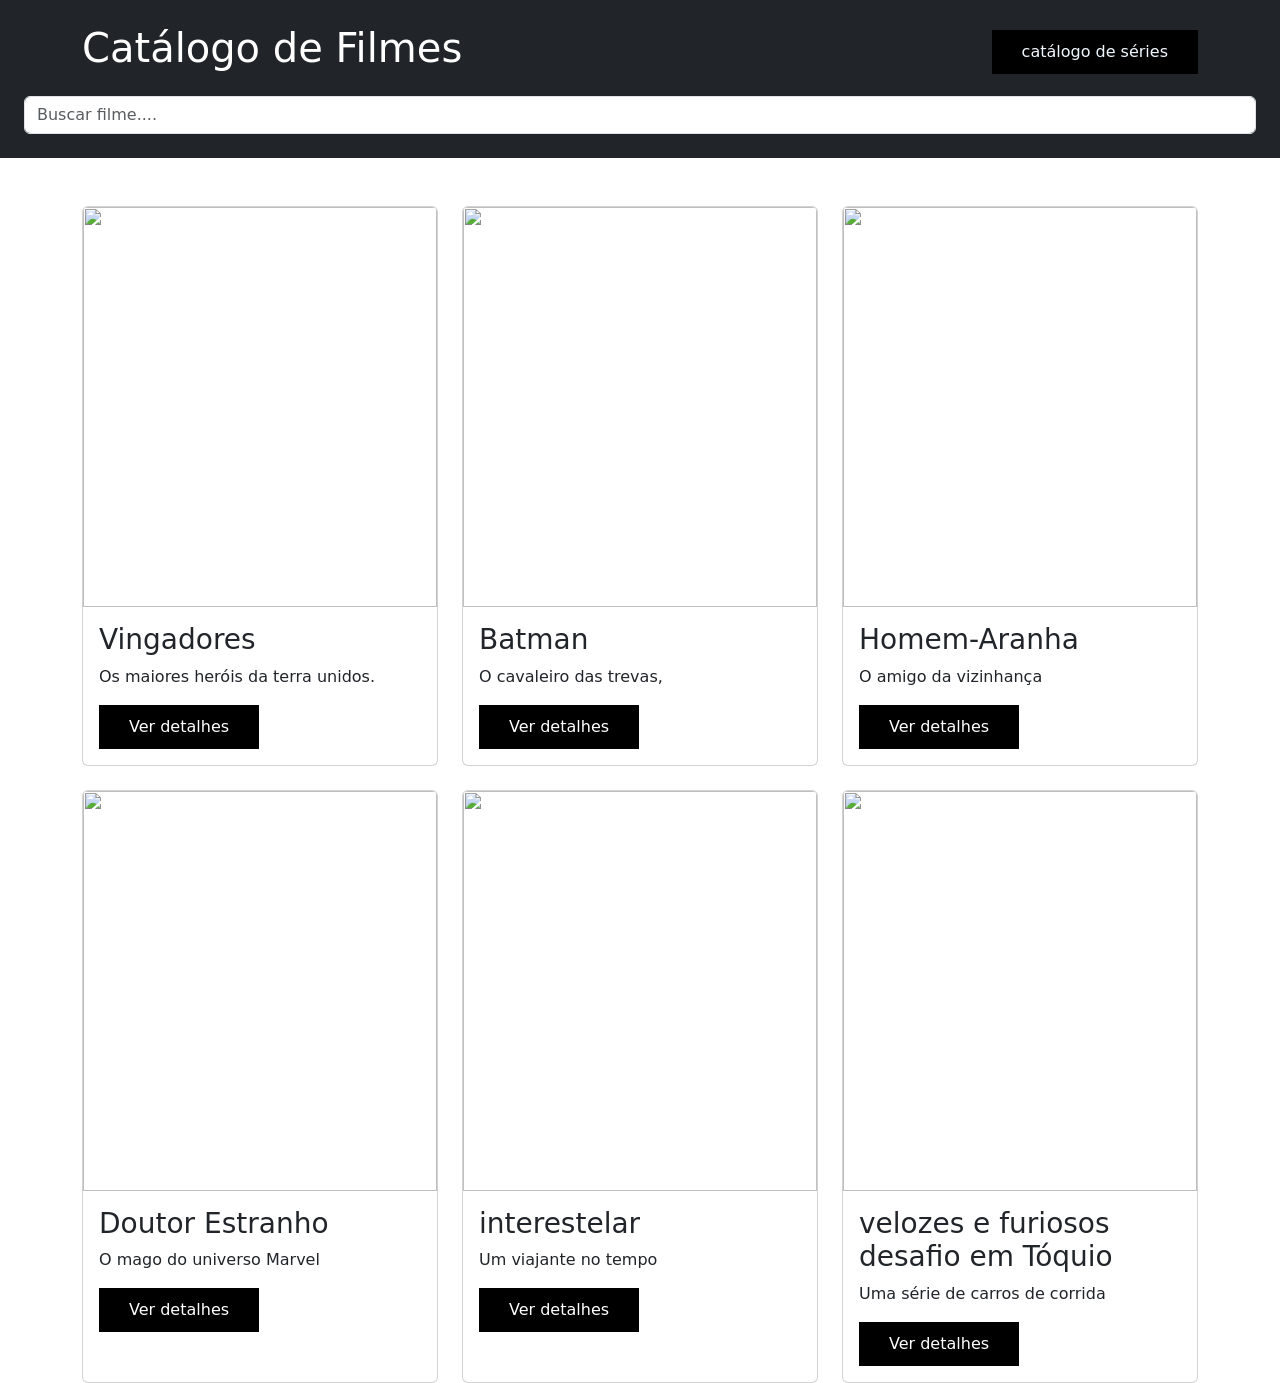
==== index.html @ 8ca4046e "filmes e séries" ====
<!DOCTYPE html>
<html lang="pt-BR">
<head>
    <meta charset="UTF-8">
    <meta name="viewport" content="width=device-width, initial-scale=1.0">
    <title>Meus Filmes</title>
    <link rel="stylesheet" href="css/style.css">
     <link href="https://cdn.jsdelivr.net/npm/bootstrap@5.3.7/dist/css/bootstrap.min.css" rel="stylesheet">
</head>
<body>
    <header class="bg-dark text-white p-4">
        <div class="container">
            <h1>Catálogo de Filmes</h1>
            <button><a href="series.html">catálogo de séries</a></button>
        </div>
        <input type="text" name="campoBusca" id="campoBusca" class="form-control mt-3" placeholder="Buscar filme....">
    </header>
    <main class="container mt-5">
        <div id="listarFilmes" class="row g-4">

        </div>
    </main>
    <script src="https://cdn.jsdelivr.net/npm/sweetalert2@11"></script>
    <script src="script/script.js"></script>
</body>
</html>
---- css/style.css ----
body {
    background-color: aliceblue;
}

.card-filme {
    transition: 0.3;
    cursor: pointer;
}

.card-filme:hover {
    transform: scale(1.03);
}

.card-filme img {
    height: 400px;
    object-fit: cover;
}

.container {
    display: flex;
    justify-content: space-between;
    align-items: center;
}

button {
    border-radius: 15px;
    padding: 10px 30px;
    background-color: #000;
    border: none;
}

button a {
    text-decoration: none;
    color:aliceblue;
}
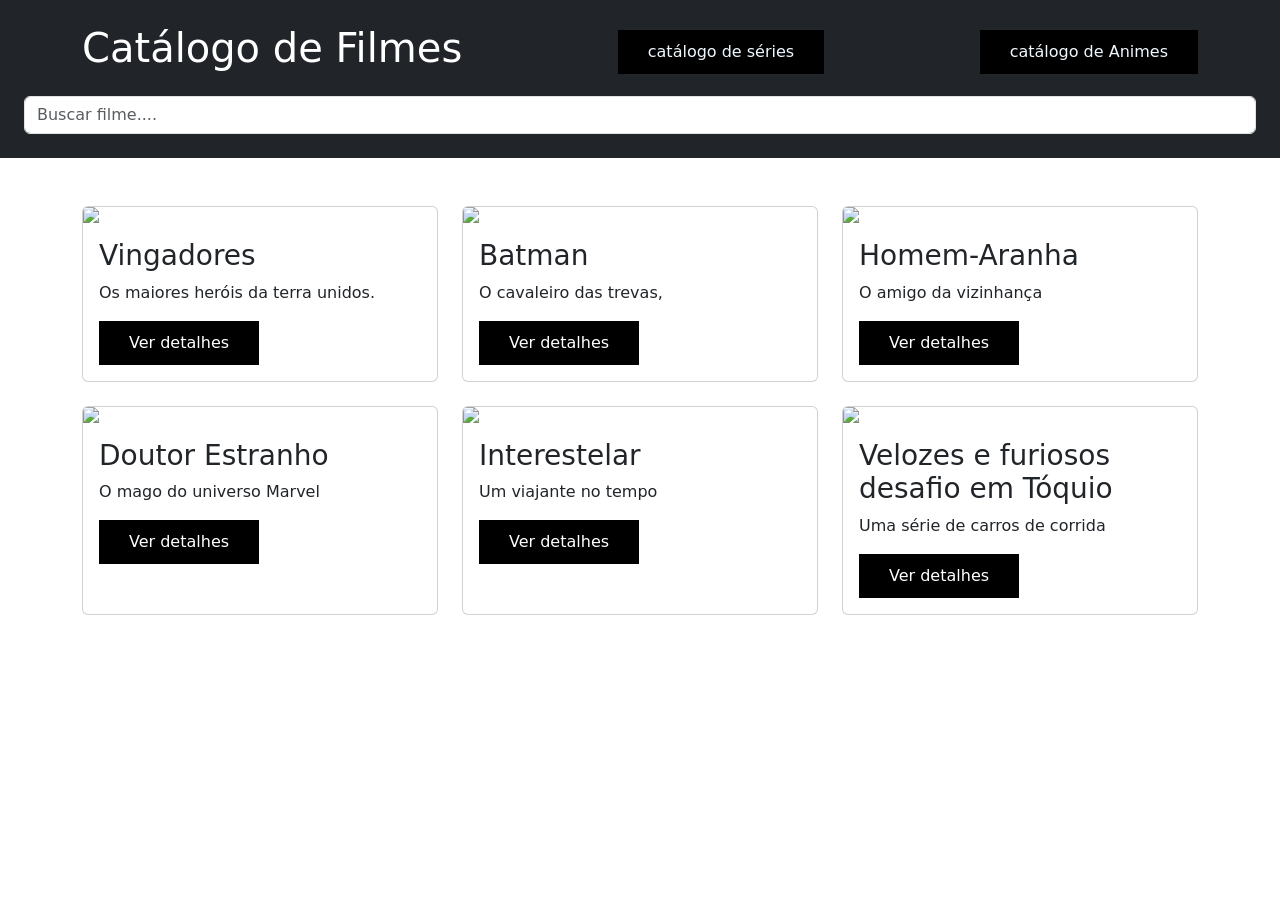
==== commit 0061dec3: "filmes animes e séries" ====
--- a/index.html
+++ b/index.html
@@ -12,6 +12,7 @@
         <div class="container">
             <h1>Catálogo de Filmes</h1>
             <button><a href="series.html">catálogo de séries</a></button>
+            <button><a href="animes.html">catálogo de Animes</a></button>
         </div>
         <input type="text" name="campoBusca" id="campoBusca" class="form-control mt-3" placeholder="Buscar filme....">
     </header>
--- a/css/style.css
+++ b/css/style.css
@@ -12,7 +12,7 @@
 }
 
 .card-filme img {
-    height: 400px;
+    /* height: 400px; */
     object-fit: cover;
 }
 
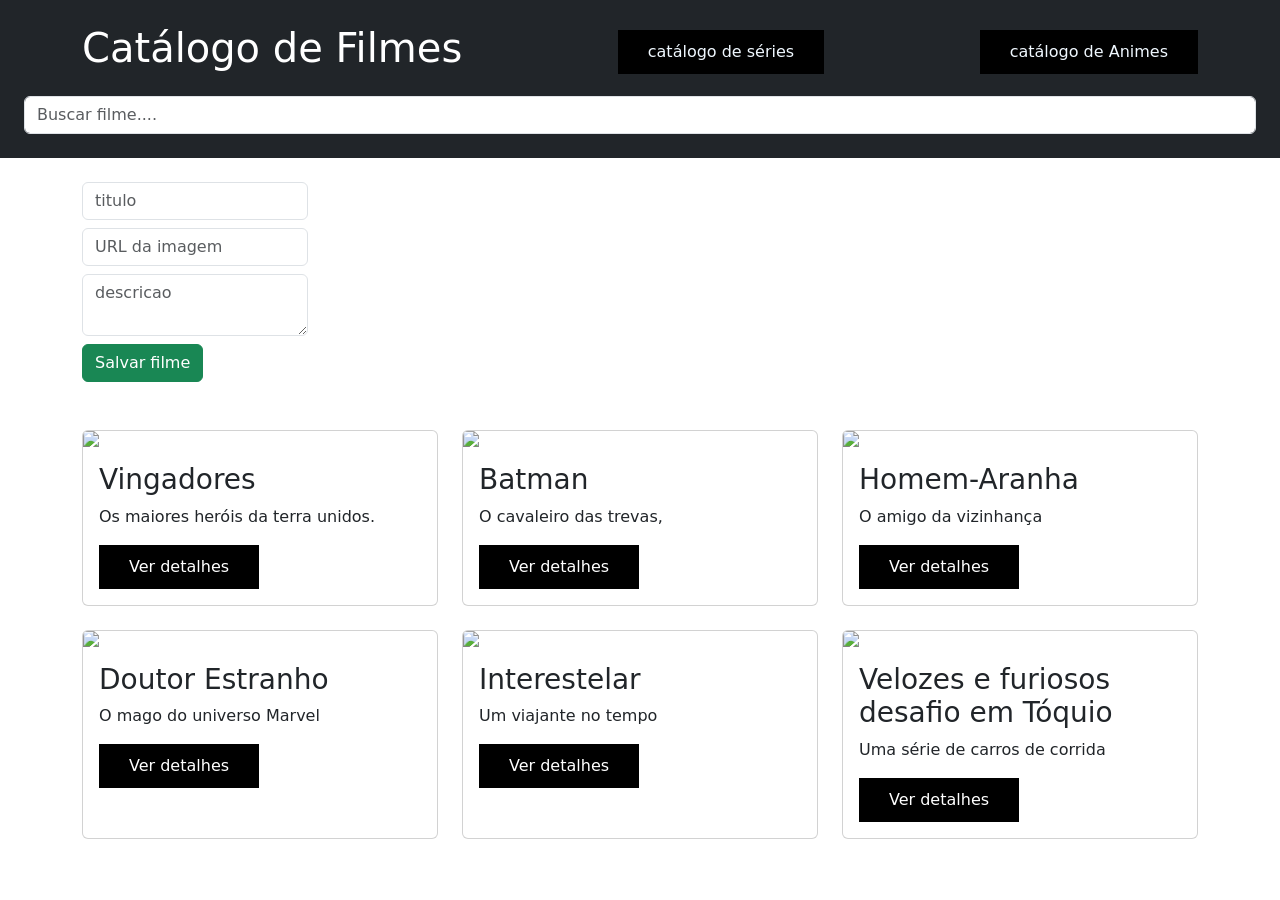
==== commit 26a02ecd: "Add files via upload" ====
--- a/index.html
+++ b/index.html
@@ -16,6 +16,20 @@
         </div>
         <input type="text" name="campoBusca" id="campoBusca" class="form-control mt-3" placeholder="Buscar filme....">
     </header>
+
+    <section class="container mt-4">
+        <form id="formFilmes">
+            <input type="text" name="titulo" id="titulo"
+            class="form-control mb-2" placeholder="titulo">
+
+            <input type="text" name="imagem" id="imagem"
+            class="form-control mb-2" placeholder="URL da imagem">
+
+            <textarea name="descricao" id="descricao" class="form-control mb-2" placeholder="descricao"></textarea>
+
+            <button type="submit" class="btn btn-success">Salvar filme</button>
+        </form>
+    </section>
     <main class="container mt-5">
         <div id="listarFilmes" class="row g-4">
 
